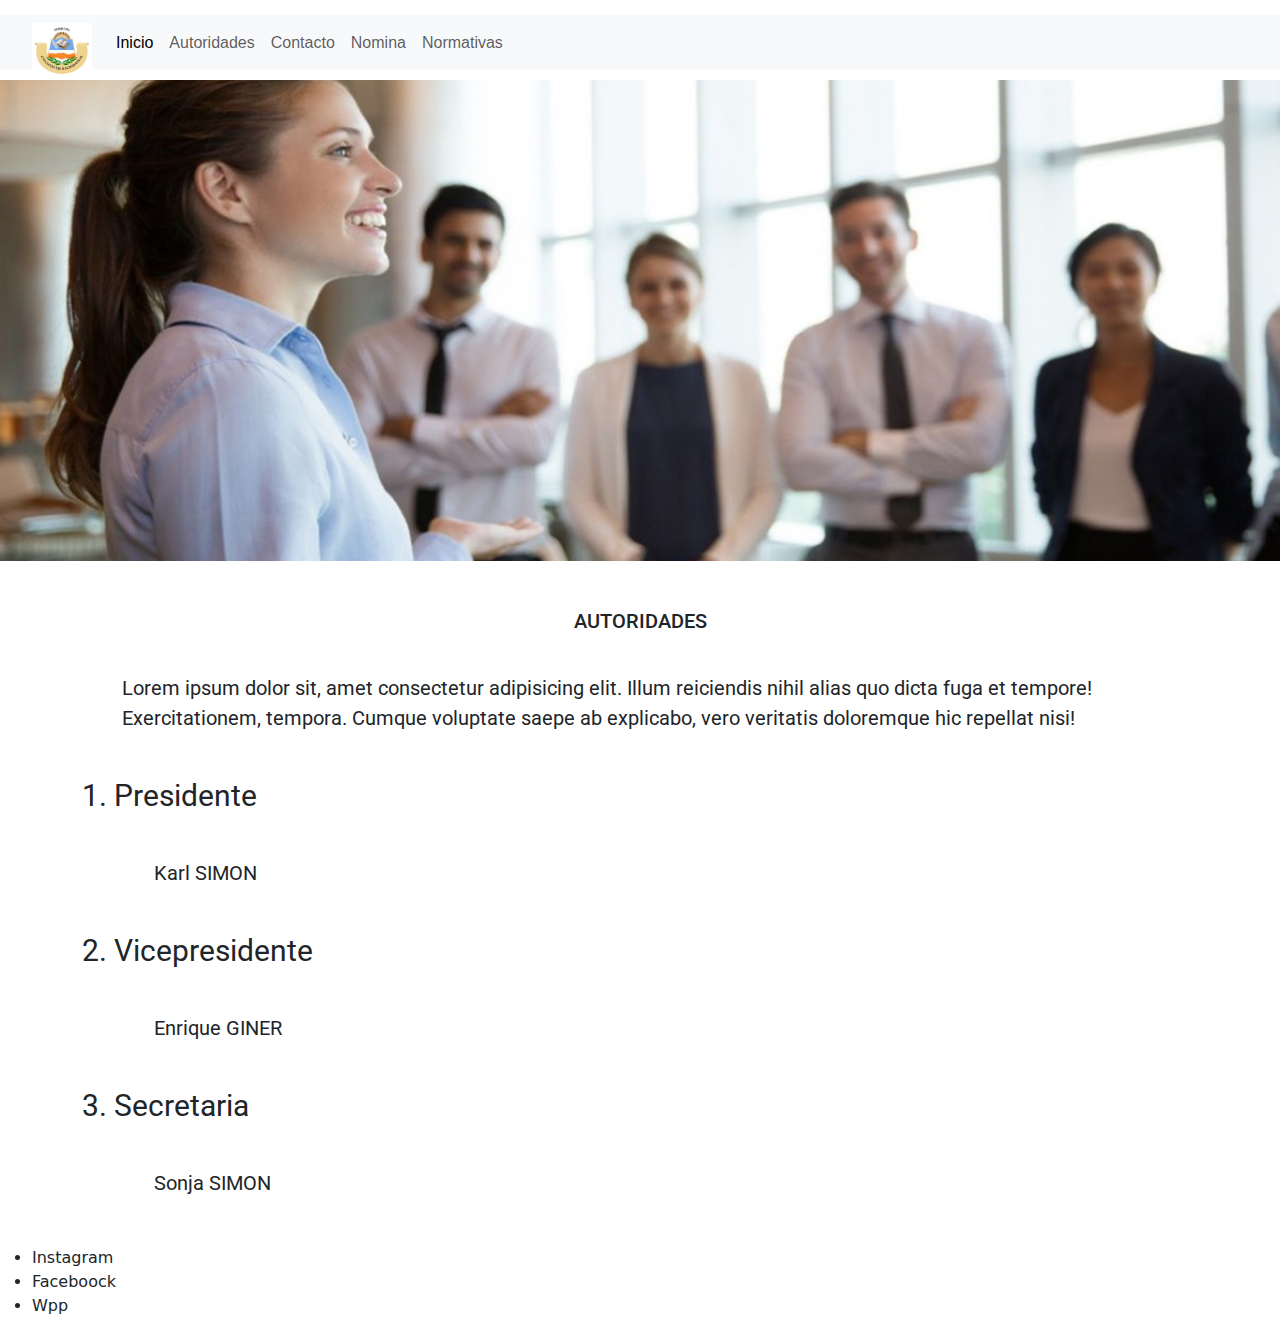
==== Secciones/autoridades.html @ 0e4759d0 "primer" ====
<!DOCTYPE html>
<html lang="en">
<head>
    <meta charset="UTF-8">
    <meta name="viewport" content="width=device-width, initial-scale=1.0">
   
    <!-- Fuente de css traida de google font-->

    <link rel="preconnect" href="https://fonts.googleapis.com">
    <link rel="preconnect" href="https://fonts.gstatic.com" crossorigin>
    <link href="https://fonts.googleapis.com/css2?family=Roboto:ital,wght@0,100;0,300;0,400;0,500;0,700;0,900;1,100;1,300;1,400;1,500;1,700;1,900&display=swap" rel="stylesheet">

    <!-- incorporo Boostrap -->
    <link href="https://cdn.jsdelivr.net/npm/bootstrap@5.3.3/dist/css/bootstrap.min.css" rel="stylesheet" integrity="sha384-QWTKZyjpPEjISv5WaRU9OFeRpok6YctnYmDr5pNlyT2bRjXh0JMhjY6hW+ALEwIH" crossorigin="anonymous">

    <link rel="stylesheet" href="../style.css">
    

    <title>Autoridades</title>
    
</head>
<body>
    <header>
        <nav class="navbar navbar-expand-lg bg-body-tertiary">
            <div class="container-fluid">
             <a class="navbar-brand" href="#">
            <img src="../multimedia/logo-colegio.jpeg" alt="logo del colegio de escribanos" class="img-logo">

             </a>
             <button class="navbar-toggler" type="button" data-bs-toggle="collapse" data-bs-target="#navbarNavAltMarkup" aria-controls="navbarNavAltMarkup" aria-expanded="false" aria-label="Toggle navigation">
              <span class="navbar-toggler-icon"></span>
              </button>
             <div class="collapse navbar-collapse" id="navbarNavAltMarkup">
             <div class="navbar-nav">
        <a class="nav-link active" aria-current="page" href="../index.html">Inicio</a>
        <a class="nav-link" href="./autoridades.html">Autoridades</a>
        <a class="nav-link" href="./contacto.html">Contacto</a>
        <a class="nav-link" href="./nomina-esc.html">Nomina</a>
        <a class="nav-link" href="./normativas.html">Normativas</a> 

      </div>
    </div>
  </div>
</nav>
<img src="./multimedia/autoridades.jpg" alt="imagen portada" class="img-fluid"> 
        </header>

<main>
    <section id="titulo-principal"> 
        <article class="container my-5">
            <h1 class="titulo-principal">AUTORIDADES</h1>
            <p>Lorem ipsum dolor sit, amet consectetur adipisicing elit. Illum reiciendis nihil alias quo dicta fuga et tempore! Exercitationem, tempora. Cumque voluptate saepe ab explicabo, vero veritatis doloremque hic repellat nisi!</p>
            <ol class="lista-autoridades">
                <li>
                    Presidente
                    <p>Karl SIMON</p>
                </li>
                <li>
                    Vicepresidente
                    <p>Enrique GINER</p>
                </li>
                <li>
                    Secretaria
                    <p>Sonja SIMON</p>
                </li>
            </ol>
        </article>   
     </section>

     <nav>
        <ul>
            <li>
                Instagram
            </li>
            <li>
                Faceboock
            </li>
            <li>
                Wpp
            </li>
        </ul>
    </nav>
    
</main>
<script src="https://cdn.jsdelivr.net/npm/bootstrap@5.3.3/dist/js/bootstrap.bundle.min.js" integrity="sha384-YvpcrYf0tY3lHB60NNkmXc5s9fDVZLESaAA55NDzOxhy9GkcIdslK1eN7N6jIeHz" crossorigin="anonymous"></script>
</body>
</html>
---- style.css ----
/* esto es un comentario

elemento {
    propiedad: valor
}    

*/

/*SELECTORES*/
/*SELECTORES DE ETIQUETAS*/
* {
    padding: 0;
    margin: 0;
}

header ul{
    list-style-type: none;
}
a{
    text-decoration: none;
}
header nav ul li {
    display: inline-block;
    margin: 10px;
    margin-right: 20px;

    
}

.lista {
    position: fixed;
    top: 0px;
    width: 100%;
    
}

header nav {
    display: flex;
    align-items: center;
    justify-content:end;
    background-color: rgb(255, 255, 255);
    height: 55px;
    margin-top: 15px;
    margin-bottom: 10px;
    padding: 15px;
    z-index: 1;
    
    
}

/*Es necesario poner la a porque se refiere a los enlaces*/
header nav a {
    color: rgb(0, 0, 0);
    font-family: 'Segoe UI', Tahoma, Geneva, Verdana, sans-serif;
    font-size: medium;
    
}
/*SELECTORES DE ID*/
/*#titulo-principal {
    background-color: black;
}*/

/*SELECTORES DE CLASES los mas usados*/

.estructura-de-imagen {

    /* Porcentaje % utiliza el 100% de su contenedor*/
    /* Viewport width o viewport height, utiliza el 100% del dispositivo*/
    width: 10vw;
    height: 20vh;
    color: cadetblue;
}

.img-logo {
    width: 60px;
    height: 55px;
    margin-left: 20px;
    z-index: 2;
    margin-top: 15px;
}

.img-portada {
    width: 100%;
    height: 350px;
}

p {
    font-family: roboto;

}

#titulo {
    display: flex;
    justify-content:center;
}

.titulo-principal {
    font-family: "roboto";
    z-index: 1;
    margin-top: 0px;
    font-size:20px;
    text-align: center;
}


.titulo-secundario {
    font-family: "roboto";
    font-size: 20px;
    text-align: left;
    z-index: 1;
    margin-top: 100px;
    display: flex;
    justify-content: center;
    ;
}


.botones {
    display: flex; 
    justify-content: space-around;
    flex-wrap: wrap;
}
.servicios {
    font-family: roboto;
    text-align: center;
    height: 100px;
    width: 100px;
    border: solid 3px black;
    margin-top: 50px;

    
}
.img-boton {
    width: 100px;
    height: 100px;
}

.text-boton {
    color: blue;
    font-size: 15px;
    
}


.historia {
    font-family: roboto;
    text-align: center;
    color: black;
    margin-top: 150px;
    padding: 20px;
    background-color: rgb(192, 145, 143);
}

.novedades {
    margin-top: 50px;
    h2 {
        text-decoration: underline;
        font-family: roboto;
    }
    p{
        font-family: roboto;
    }
}

.imagen-novedades {
    height: 500px;
    width: 1000px;
}

/* sino tambien puedo poner que todo lo que esta dentro de normativa y sea h1 tenga un color diferente*/

#autoridades {
    font-family: "roboto";
    text-align: center;
    p{
        font-family: roboto;
    }
    background-color: antiquewhite;
}



.grilla { 
    display: grid;
    grid-template-columns: 1fr 1fr;
    grid-template-areas: "maps info";

}

.maps {
    grid-area: maps;
}

.info {
    grid-area: info;
    margin-left: 20px;
    font-family: 'Franklin Gothic Medium', 'Arial Narrow', Arial, sans-serif;
    font-size: 8px;

}

.logo {
    height: 30px;
    width: 30px;
    
}

.contacto {
    font-family: "roboto";
    font-size: 25px;
    display: flex;
    justify-content: center;
    margin-bottom: 50px;

}

#contacto h1{

    font-size: small;
    font-family: "roboto";

}

#normativas h1 {
    color: black;
 }

footer{
    background-color: antiquewhite;
}

footer ul{
    list-style-type:disc ;
}

/*unidades de medidas absolutas- se ven iguales en cada pantalla*/
p{
    font-size: 20px;
    margin: 40px; 
}

/*unidades de medidas relativas- se adaptan a acada pantalla*/
img{
    width: 100%;
}
a{
    font-size: 2rem;
}

/* fuente traida desde google fonts*/
p{
    .jersey-20-charted-regular {
        font-family: "Jersey 20 Charted", sans-serif;
        font-weight: 400;
        font-style: normal;
      }
}

.cfna {
    font-family: roboto;
    font-size: 20px;
    
}

.lista-autoridades {
    font-family: roboto;
    font-size: 30px;
}

.lista-normativas {
    font-family: roboto;
    font-size: 20px;
    p{
        font-style: italic;
        text-align: justify;
    }
}


.auto {
    height: 500px;
    width: 1000px;
}

.boton-seccion:hover {
    font-weight: bolder;
}

@media (max-width:480px) {

nav {
    flex-direction: column;

}

}
    



@media (max-width:600px) {

.botones{display: none;}

}
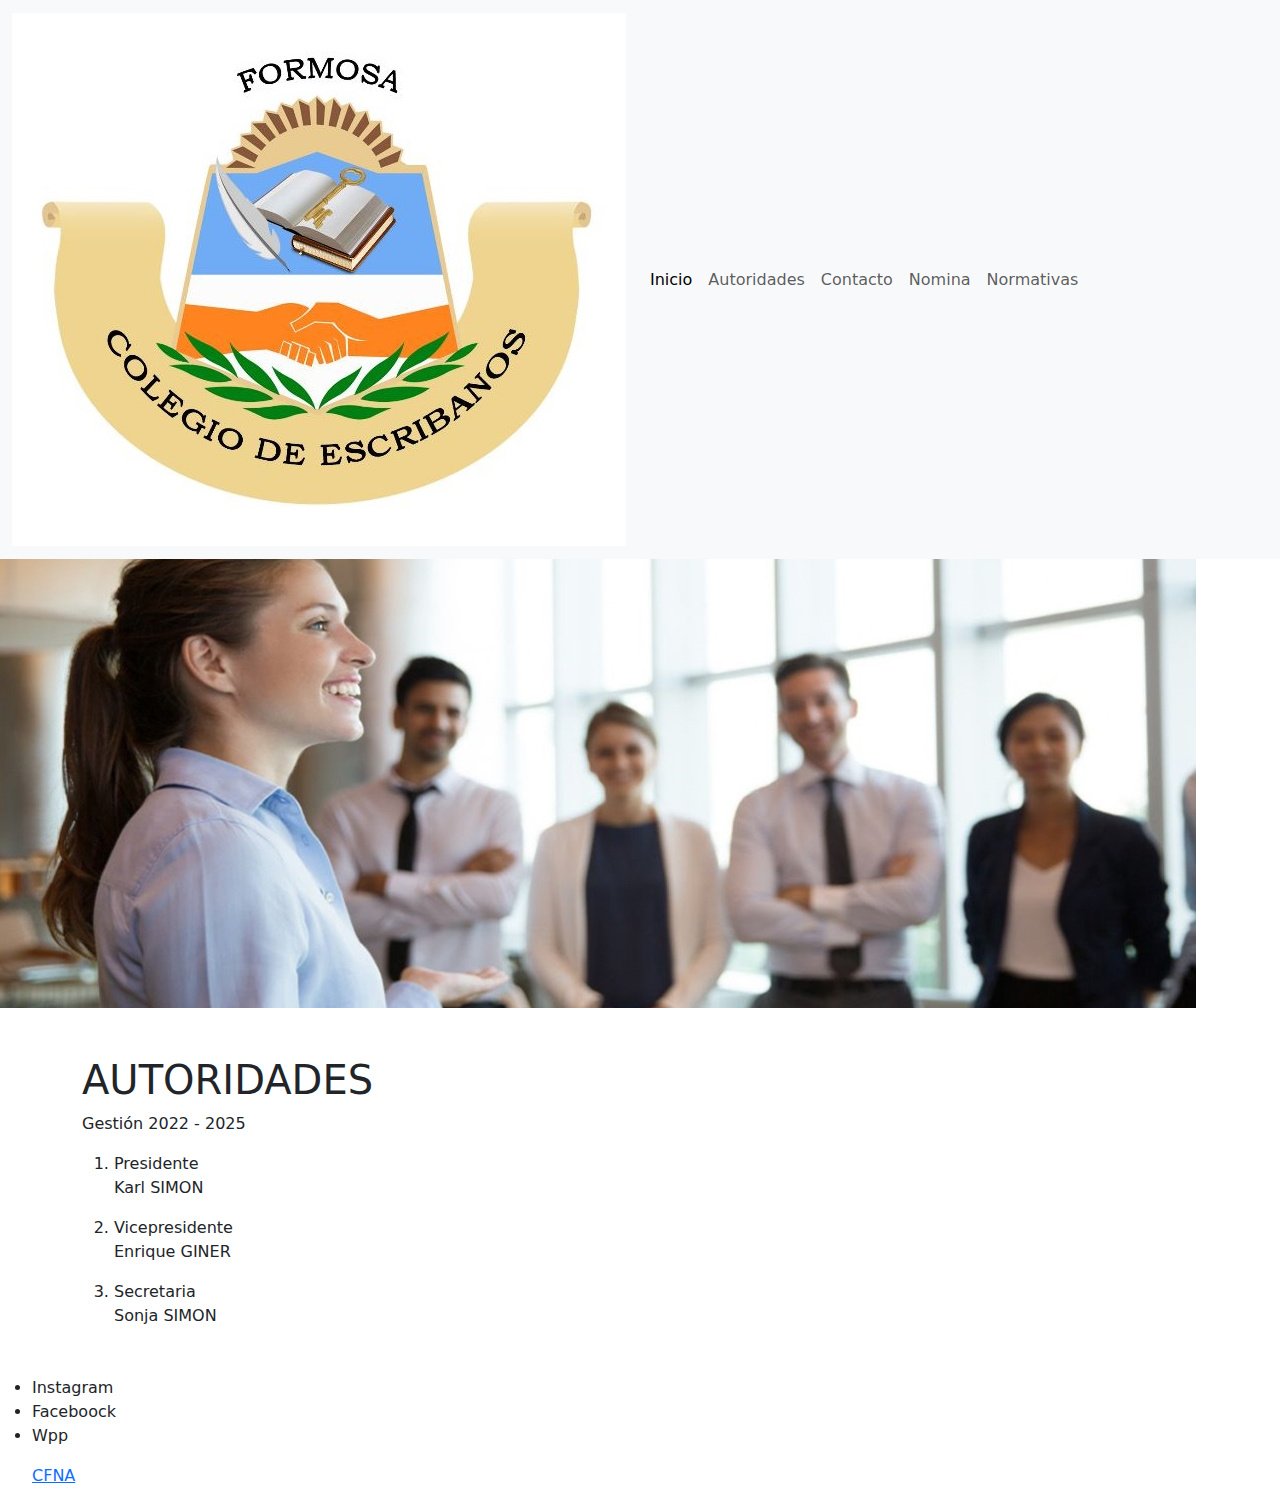
==== commit 4af48c54: "preentrega20-06" ====
--- a/Secciones/autoridades.html
+++ b/Secciones/autoridades.html
@@ -1,87 +1,109 @@
 <!DOCTYPE html>
 <html lang="en">
+
 <head>
     <meta charset="UTF-8">
     <meta name="viewport" content="width=device-width, initial-scale=1.0">
-   
+<!-- animacion -->
+<link
+rel="stylesheet"
+href="https://cdnjs.cloudflare.com/ajax/libs/animate.css/4.1.1/animate.min.css">
+
     <!-- Fuente de css traida de google font-->
 
     <link rel="preconnect" href="https://fonts.googleapis.com">
     <link rel="preconnect" href="https://fonts.gstatic.com" crossorigin>
-    <link href="https://fonts.googleapis.com/css2?family=Roboto:ital,wght@0,100;0,300;0,400;0,500;0,700;0,900;1,100;1,300;1,400;1,500;1,700;1,900&display=swap" rel="stylesheet">
+    <link
+        href="https://fonts.googleapis.com/css2?family=Roboto:ital,wght@0,100;0,300;0,400;0,500;0,700;0,900;1,100;1,300;1,400;1,500;1,700;1,900&display=swap"
+        rel="stylesheet">
 
     <!-- incorporo Boostrap -->
-    <link href="https://cdn.jsdelivr.net/npm/bootstrap@5.3.3/dist/css/bootstrap.min.css" rel="stylesheet" integrity="sha384-QWTKZyjpPEjISv5WaRU9OFeRpok6YctnYmDr5pNlyT2bRjXh0JMhjY6hW+ALEwIH" crossorigin="anonymous">
+    <link href="https://cdn.jsdelivr.net/npm/bootstrap@5.3.3/dist/css/bootstrap.min.css" rel="stylesheet"
+        integrity="sha384-QWTKZyjpPEjISv5WaRU9OFeRpok6YctnYmDr5pNlyT2bRjXh0JMhjY6hW+ALEwIH" crossorigin="anonymous">
 
-    <link rel="stylesheet" href="../style.css">
-    
+    <link rel="stylesheet" href="../SCSS/_autoridades.scss">
+
 
     <title>Autoridades</title>
-    
+
 </head>
+
 <body>
     <header>
         <nav class="navbar navbar-expand-lg bg-body-tertiary">
             <div class="container-fluid">
-             <a class="navbar-brand" href="#">
-            <img src="../multimedia/logo-colegio.jpeg" alt="logo del colegio de escribanos" class="img-logo">
+                <a class="navbar-brand" href="#">
+                    <img src="../multimedia/logo-colegio.jpeg" alt="logo del colegio de escribanos" class="img-logo">
 
-             </a>
-             <button class="navbar-toggler" type="button" data-bs-toggle="collapse" data-bs-target="#navbarNavAltMarkup" aria-controls="navbarNavAltMarkup" aria-expanded="false" aria-label="Toggle navigation">
-              <span class="navbar-toggler-icon"></span>
-              </button>
-             <div class="collapse navbar-collapse" id="navbarNavAltMarkup">
-             <div class="navbar-nav">
-        <a class="nav-link active" aria-current="page" href="../index.html">Inicio</a>
-        <a class="nav-link" href="./autoridades.html">Autoridades</a>
-        <a class="nav-link" href="./contacto.html">Contacto</a>
-        <a class="nav-link" href="./nomina-esc.html">Nomina</a>
-        <a class="nav-link" href="./normativas.html">Normativas</a> 
+                </a>
+                <button class="navbar-toggler" type="button" data-bs-toggle="collapse"
+                    data-bs-target="#navbarNavAltMarkup" aria-controls="navbarNavAltMarkup" aria-expanded="false"
+                    aria-label="Toggle navigation">
+                    <span class="navbar-toggler-icon"></span>
+                </button>
+                <div class="collapse navbar-collapse" id="navbarNavAltMarkup">
+                    <div class="navbar-nav">
+                        <a class="nav-link active" aria-current="page" href="../index.html">Inicio</a>
+                        <a class="nav-link" href="./autoridades.html">Autoridades</a>
+                        <a class="nav-link" href="./contacto.html">Contacto</a>
+                        <a class="nav-link" href="./nomina-esc.html">Nomina</a>
+                        <a class="nav-link" href="./normativas.html">Normativas</a>
 
-      </div>
-    </div>
-  </div>
-</nav>
-<img src="./multimedia/autoridades.jpg" alt="imagen portada" class="img-fluid"> 
-        </header>
+                    </div>
+                </div>
+            </div>
+        </nav>
+        <img src="./multimedia/autoridades.jpg" alt="imagen portada" class="img-fluid">
+    </header>
 
-<main>
-    <section id="titulo-principal"> 
-        <article class="container my-5">
-            <h1 class="titulo-principal">AUTORIDADES</h1>
-            <p>Lorem ipsum dolor sit, amet consectetur adipisicing elit. Illum reiciendis nihil alias quo dicta fuga et tempore! Exercitationem, tempora. Cumque voluptate saepe ab explicabo, vero veritatis doloremque hic repellat nisi!</p>
-            <ol class="lista-autoridades">
+    <main>
+        <section id="titulo-principal">
+            <article class="container my-5">
+                <h1 class="animate__animated animate__bounce">AUTORIDADES</h1>
+                <p class="gestion">Gestión 2022 - 2025</p>
+                <ol class="lista-autoridades">
+                    <li>
+                        Presidente
+                        <p>Karl SIMON</p>
+                    </li>
+                    <li>
+                        Vicepresidente
+                        <p>Enrique GINER</p>
+                    </li>
+                    <li>
+                        Secretaria
+                        <p>Sonja SIMON</p>
+                    </li>
+                </ol>
+            </article>
+        </section>
+
+        <nav>
+            <ul>
                 <li>
-                    Presidente
-                    <p>Karl SIMON</p>
+                    Instagram
                 </li>
                 <li>
-                    Vicepresidente
-                    <p>Enrique GINER</p>
+                    Faceboock
                 </li>
                 <li>
-                    Secretaria
-                    <p>Sonja SIMON</p>
+                    Wpp
                 </li>
-            </ol>
-        </article>   
-     </section>
+            </ul>
+        </nav>
 
-     <nav>
+    </main>
+    <footer>
         <ul>
-            <li>
-                Instagram
-            </li>
-            <li>
-                Faceboock
-            </li>
-            <li>
-                Wpp
-            </li>
+            <!-- aca pongo un enlace -->
+            <a href="https://www.cfna.org.ar/" target="_blank" class="cfna">CFNA</a>
+
+            </a>
         </ul>
-    </nav>
-    
-</main>
-<script src="https://cdn.jsdelivr.net/npm/bootstrap@5.3.3/dist/js/bootstrap.bundle.min.js" integrity="sha384-YvpcrYf0tY3lHB60NNkmXc5s9fDVZLESaAA55NDzOxhy9GkcIdslK1eN7N6jIeHz" crossorigin="anonymous"></script>
+    </footer>
+    <script src="https://cdn.jsdelivr.net/npm/bootstrap@5.3.3/dist/js/bootstrap.bundle.min.js"
+        integrity="sha384-YvpcrYf0tY3lHB60NNkmXc5s9fDVZLESaAA55NDzOxhy9GkcIdslK1eN7N6jIeHz"
+        crossorigin="anonymous"></script>
 </body>
+
 </html>